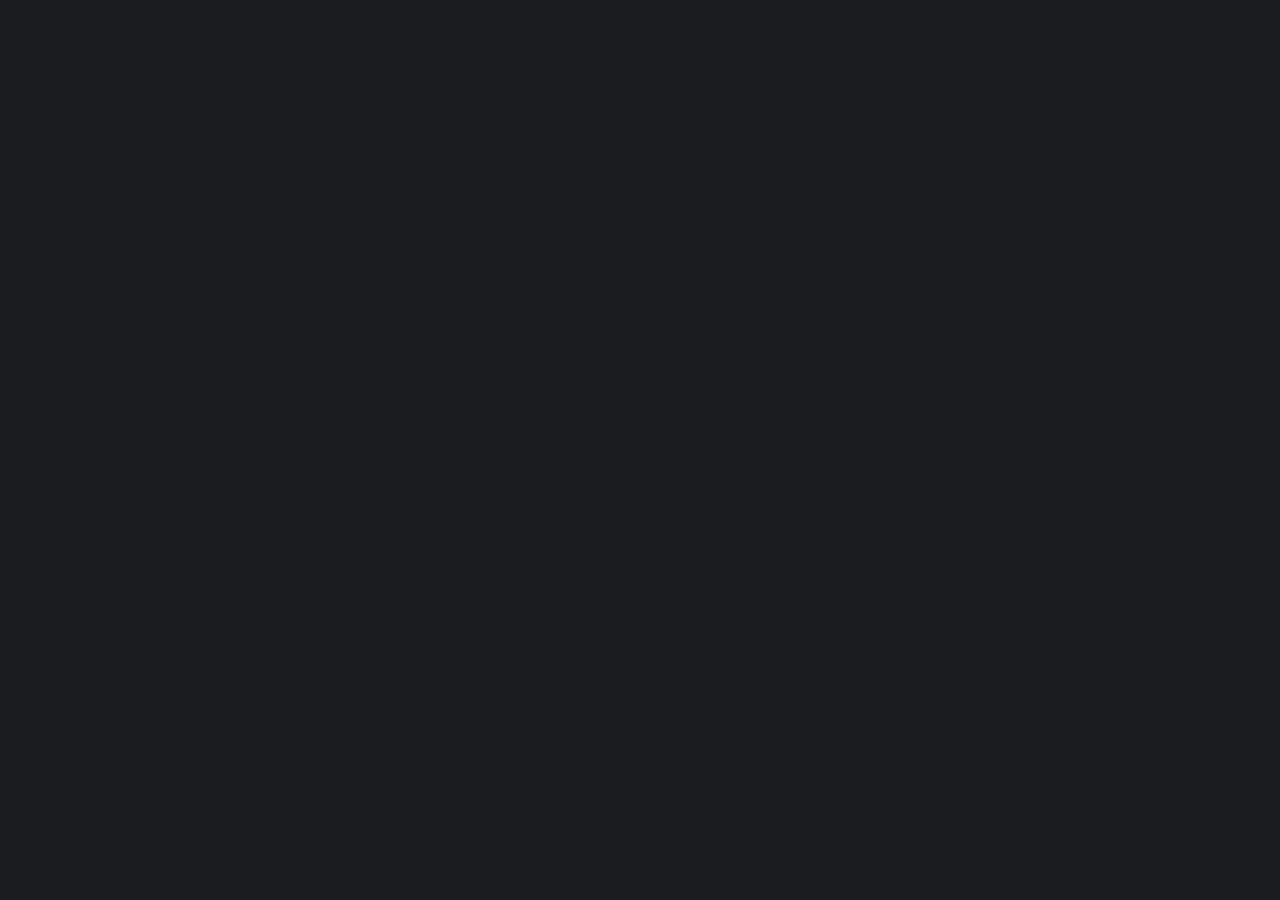
==== articles/joemas/joemas.html @ e28b424c "create joemas article" ====
<!DOCTYPE html>
<link rel="stylesheet" href="joemas.css">
<script src="script.js"></script>
<html lang="en" dir="ltr">
  <head>
    <meta charset="utf-8">
    <title>The Gamer Times</title>
    <link rel="icon" type="image/x-icon" href="logo.png">
  </head>
  <body>

  </body>
</html>
---- articles/joemas/joemas.css ----
body {
  font-family: sans-serif;
  text-align: center;
  color: white;
  background-color: #1a1c1f
}
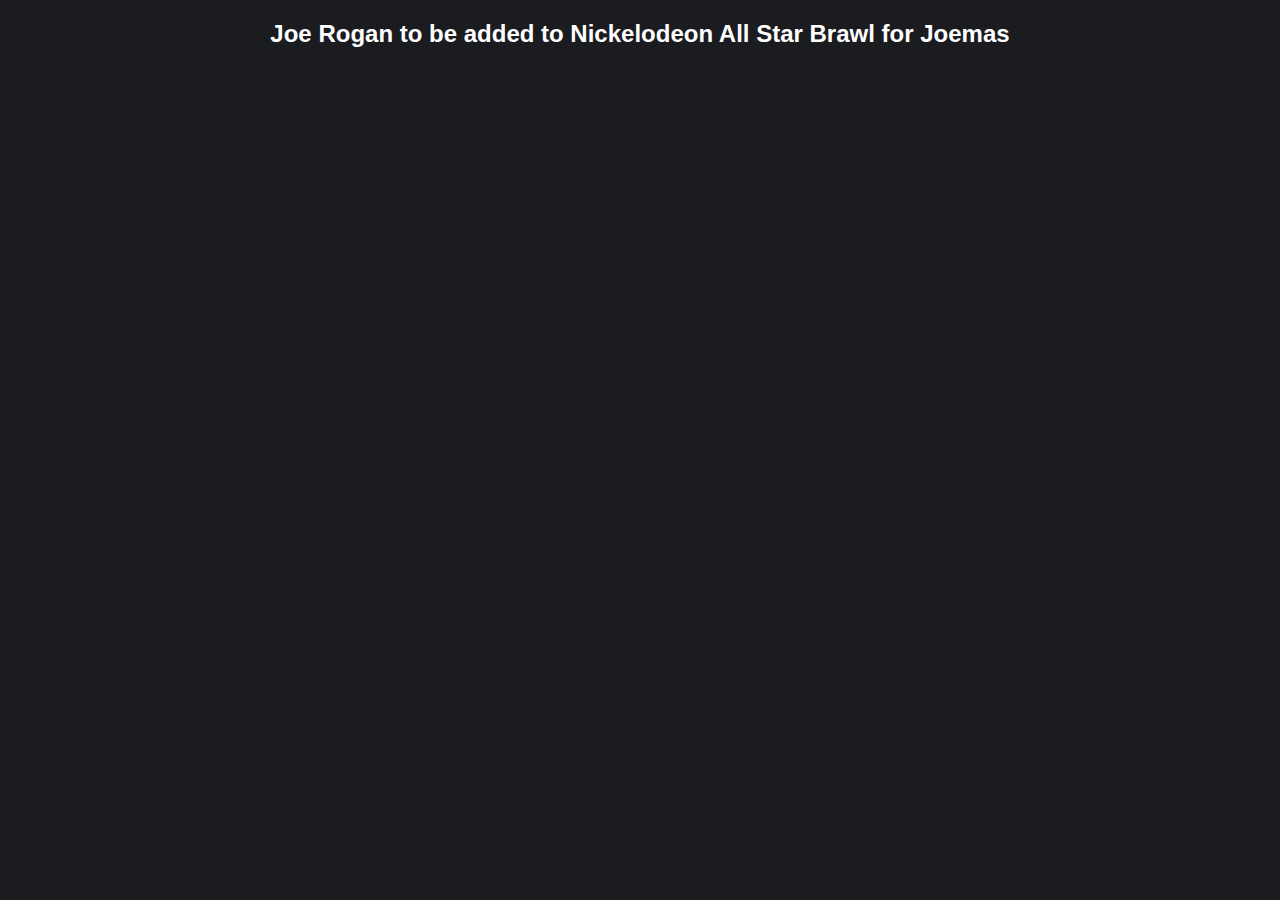
==== commit 685ff5c8: "pls ignore" ====
--- a/articles/joemas/joemas.html
+++ b/articles/joemas/joemas.html
@@ -5,9 +5,12 @@
   <head>
     <meta charset="utf-8">
     <title>The Gamer Times</title>
-    <link rel="icon" type="image/x-icon" href="logo.png">
+    <link rel="icon" type="image/x-icon" href="images/logo.png">
   </head>
   <body>
-
+<h2 class="title">Joe Rogan to be added to Nickelodeon All Star Brawl for Joemas</h2>
+<div class="image">
+  <img src="" alt="">
+</div>
   </body>
 </html>
--- a/articles/joemas/joemas.css
+++ b/articles/joemas/joemas.css
@@ -1,6 +1,10 @@
 body {
   font-family: sans-serif;
-  text-align: center;
   color: white;
   background-color: #1a1c1f
 }
+
+.title {
+  text-align: center;
+
+}
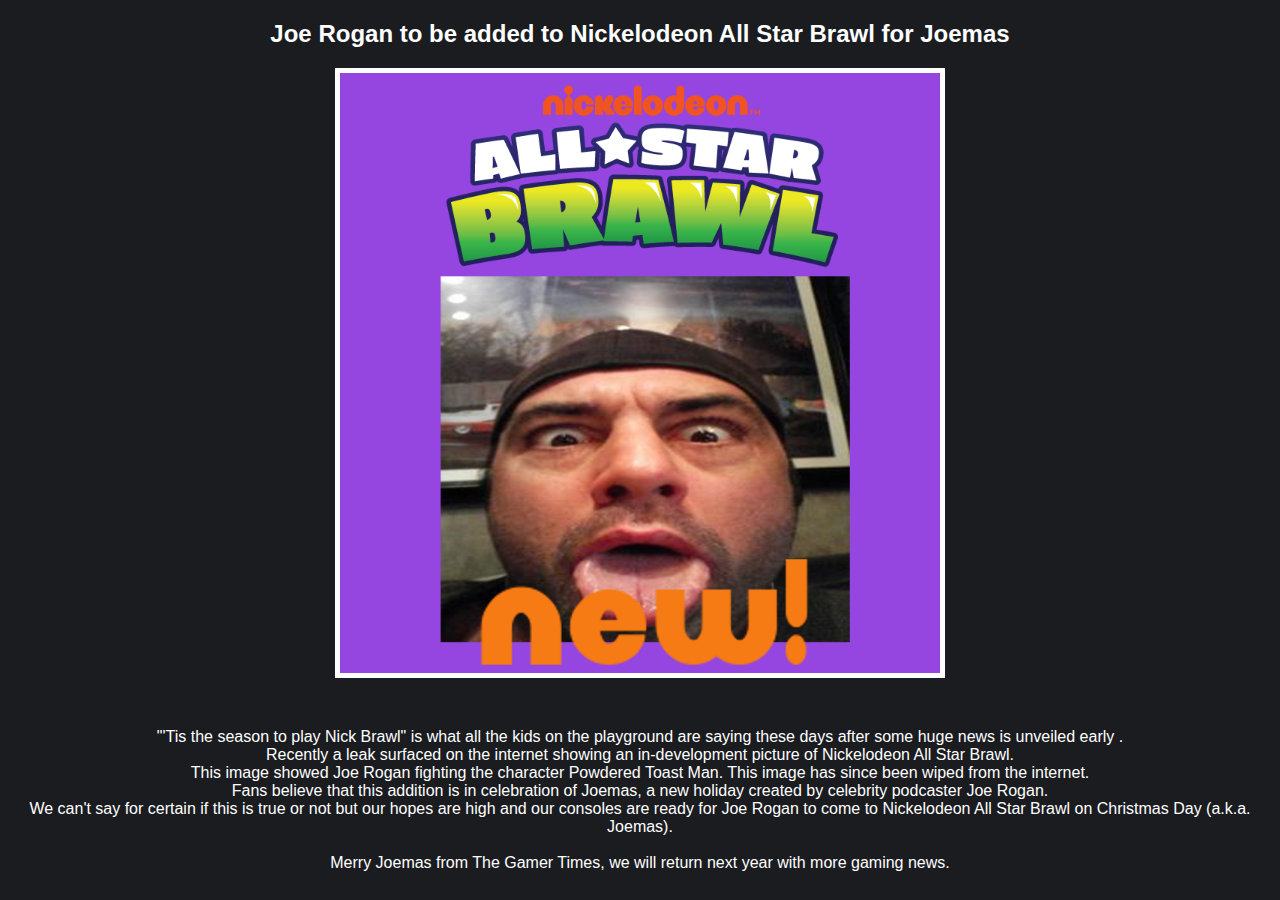
==== commit 8447597f: "im so done with this" ====
--- a/articles/joemas/joemas.html
+++ b/articles/joemas/joemas.html
@@ -5,12 +5,19 @@
   <head>
     <meta charset="utf-8">
     <title>The Gamer Times</title>
-    <link rel="icon" type="image/x-icon" href="images/logo.png">
+    <link rel="icon" type="image/x-icon" href="favicon.png">
   </head>
   <body>
-<h2 class="title">Joe Rogan to be added to Nickelodeon All Star Brawl for Joemas</h2>
-<div class="image">
-  <img src="" alt="">
-</div>
+    <h2>Joe Rogan to be added to Nickelodeon All Star Brawl for Joemas</h2>
+    <img src="joemas.png" width="600" height="600" class="image">
+    <p>"'Tis the season to play Nick Brawl" is what all the kids on the playground are saying these days after some huge news is unveiled early . <br>
+      Recently a leak surfaced on the internet showing an in-development picture of Nickelodeon All Star Brawl. <br>
+      This image showed Joe Rogan fighting the character Powdered Toast Man. This image has since been wiped from the internet. <br>
+      Fans believe that this addition is in celebration of Joemas, a new holiday created by celebrity podcaster Joe Rogan. <br>
+      We can't say for certain if this is true or not but our hopes are high and our consoles are ready for Joe Rogan to come to Nickelodeon All Star Brawl on Christmas Day (a.k.a. Joemas). <br>
+
+      <br>
+      Merry Joemas from The Gamer Times, we will return next year with more gaming news.
+    </p>
   </body>
 </html>
--- a/articles/joemas/joemas.css
+++ b/articles/joemas/joemas.css
@@ -1,10 +1,18 @@
 body {
   font-family: sans-serif;
+  text-align: center;
   color: white;
   background-color: #1a1c1f
 }
 
-.title {
-  text-align: center;
+.image {
+  display: block;
+  margin-left: auto;
+  margin-right: auto;
+  border: 5px solid white;
+}
+
+p {
+  margin-top: 50px;
 
 }
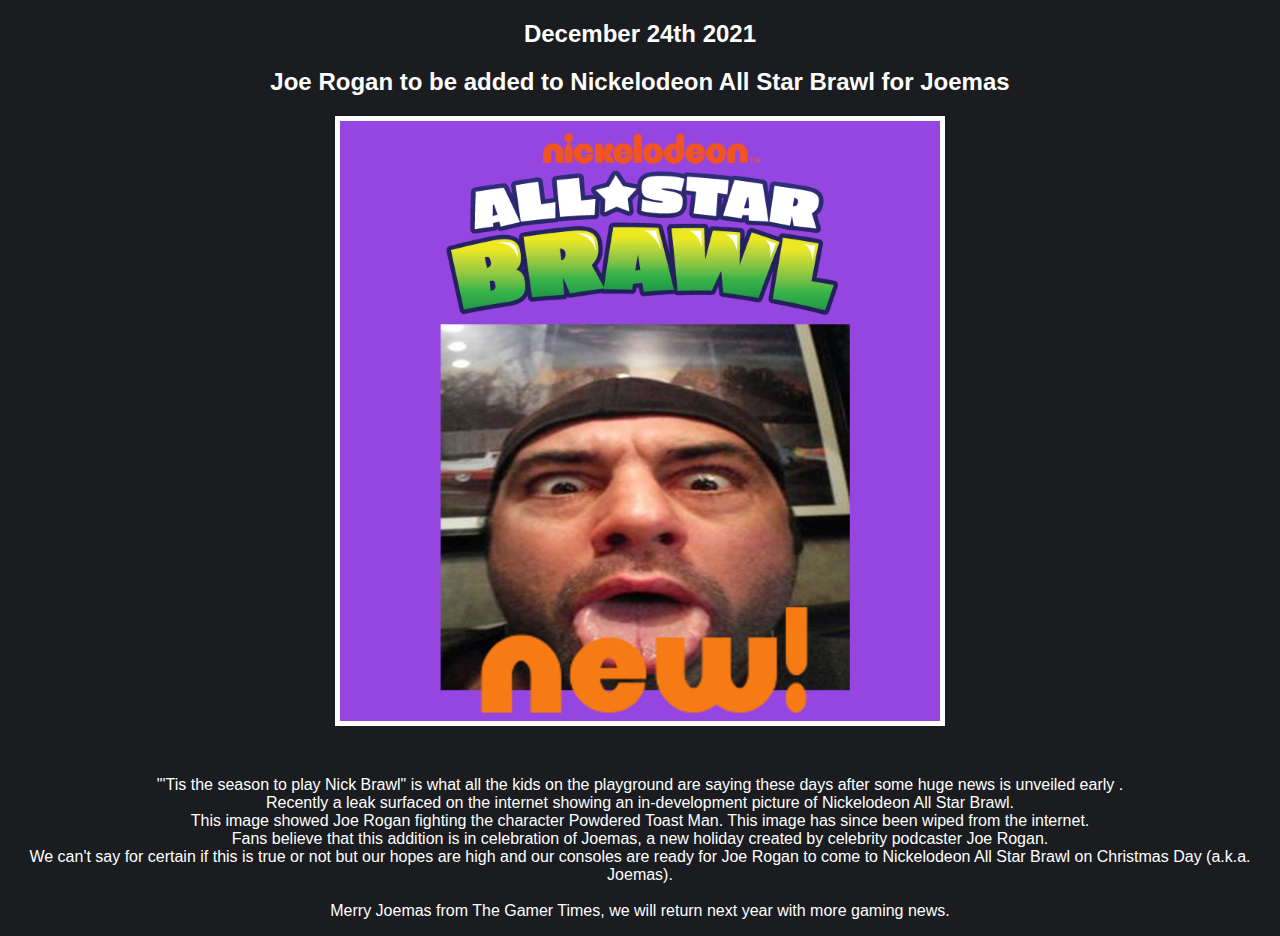
==== commit e862ba8e: "Update joemas.html" ====
--- a/articles/joemas/joemas.html
+++ b/articles/joemas/joemas.html
@@ -5,9 +5,10 @@
   <head>
     <meta charset="utf-8">
     <title>The Gamer Times</title>
-    <link rel="icon" type="image/x-icon" href="favicon.png">
+    <link rel="icon" type="image/x-icon" href="logo.png">
   </head>
   <body>
+    <h2>December 24th 2021</h2>
     <h2>Joe Rogan to be added to Nickelodeon All Star Brawl for Joemas</h2>
     <img src="joemas.png" width="600" height="600" class="image">
     <p>"'Tis the season to play Nick Brawl" is what all the kids on the playground are saying these days after some huge news is unveiled early . <br>
--- a/articles/joemas/joemas.css
+++ b/articles/joemas/joemas.css
@@ -14,5 +14,4 @@
 
 p {
   margin-top: 50px;
-
 }
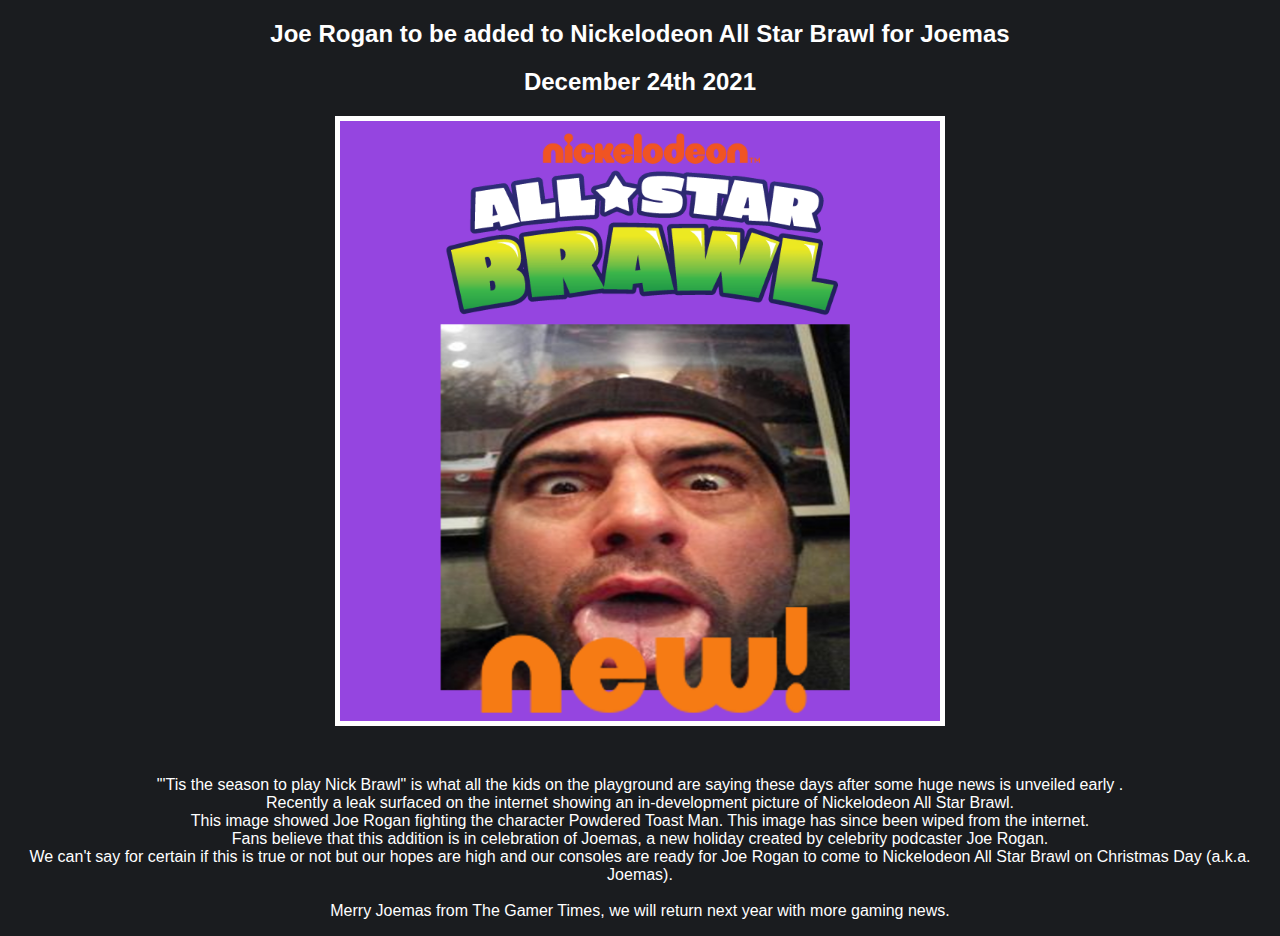
==== commit 4d36a0ff: "Update joemas.html" ====
--- a/articles/joemas/joemas.html
+++ b/articles/joemas/joemas.html
@@ -8,8 +8,8 @@
     <link rel="icon" type="image/x-icon" href="logo.png">
   </head>
   <body>
+    <h2>Joe Rogan to be added to Nickelodeon All Star Brawl for Joemas</h2>
     <h2>December 24th 2021</h2>
-    <h2>Joe Rogan to be added to Nickelodeon All Star Brawl for Joemas</h2>
     <img src="joemas.png" width="600" height="600" class="image">
     <p>"'Tis the season to play Nick Brawl" is what all the kids on the playground are saying these days after some huge news is unveiled early . <br>
       Recently a leak surfaced on the internet showing an in-development picture of Nickelodeon All Star Brawl. <br>
